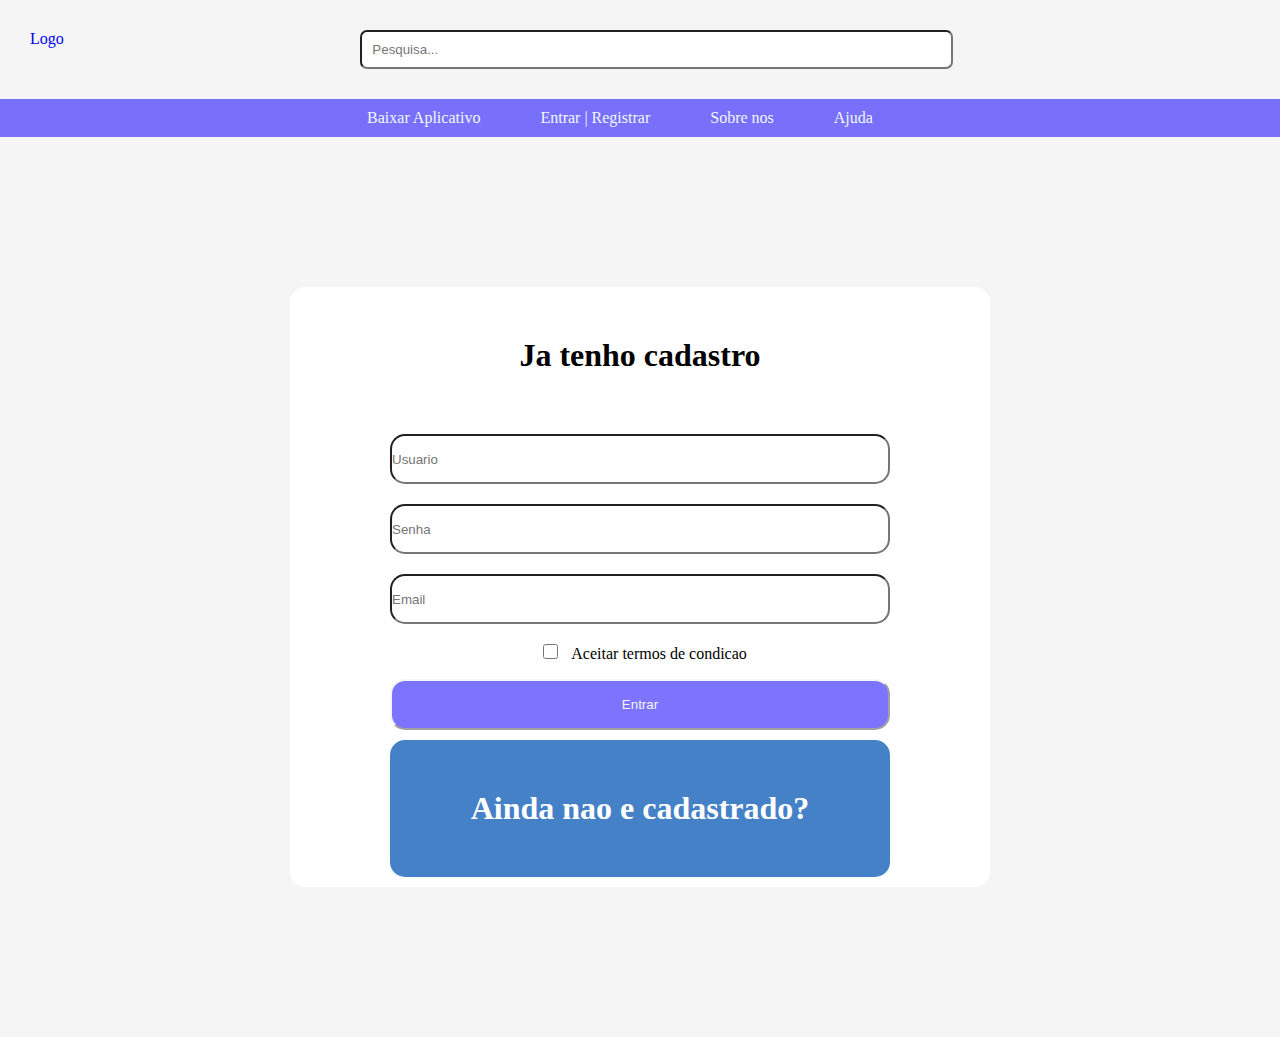
==== entrar.html @ c50a668c "first commit" ====
<!DOCTYPE html>
<html lang="en">
<head>
    <meta charset="UTF-8">
    <meta name="viewport" content="width=device-width, initial-scale=1.0">
    <title>Auto Place | Entrar</title>

    <link rel="stylesheet" href="./style.css">
</head>
<body>
    <header>
        <div class="logo-web">
            <a href="./index.html" title="Ir para pagina principal">Logo</a>
        </div>
        <form action="/buscar" method="get">
            <input type="text" name="p" class="boxsearch-header" placeholder="Pesquisa...">    
        </form>
    </header>
    <nav class="nav-top">
        <a href="">Baixar Aplicativo</a>
        <a href="./entrar.html">Entrar | Registrar</a>
        <a href="">Sobre nos</a>
        <a href="">Ajuda</a>
    </nav>
    <section class="formulario">
        <div class="form">
            <h1>Ja tenho cadastro</h1>
            <form>
                <input type="text" placeholder="Usuario">
                <input type="password" placeholder="Senha">
                <input type="email" placeholder="Email">
            </form>
            <div class="check">
                <input id="chec" type="checkbox">
                <label for="chec">Aceitar termos de condicao</label>
            </div>
            <button>
                Entrar
            </button>
            <a href="./cadastro.html"><h1>Ainda nao e cadastrado?</h1></a>
        </div>
    </section>
</body>
</html>
---- style.css ----
* {
    margin: 0;
    padding: 0;
    box-sizing: border-box;
}

body {
    background-color: whitesmoke;
}

header, footer {
    background-color: whitesmoke;
    padding: 30px;
    
}

.logo-web {
    float: left;
}

.logo-web a {
    text-decoration: none;
}

header form {
    display: flex;
    align-items: center;
    justify-content: center;
}

.boxsearch-header {
    width: 50%;
    padding: 10px;
    border-radius: 7px;
}

.boxsearch-header[type="text"]:focus {
    border-color: rgb(255, 255, 255);
    background-color: rgb(230, 229, 229);
}

input::placeholder {
    opacity: 100%;
}

.nav-top {
    display: flex;
    justify-content: center;
    background-color: rgba(17, 0, 255, 0.548);
}

.nav-top a{
    padding: 10px;
    padding-right: 50px;
    color: aliceblue;
    text-decoration: none;
}

.vitrine {
    width: 80%;
    margin: auto;
    overflow: hidden;
    padding: 10px;
    margin-top: 50px;
    margin-bottom: 50px;
    border-radius: 15px;
}

.produtos {
    display: flex;
    overflow: auto;
    gap: 15px;
}

.produto {
    flex: 0 0 auto;
    width: 300px;
    display: flex;
    flex-direction: column;
    justify-content: space-between;
    border-color: 1px solid black;
}

.produto img {
    max-width: 100%;
    height: 100%;
    border-top-left-radius: 7px;
    border-top-right-radius: 7px;
}

.produto button {
    width: 100%;
    padding: 5px;
    margin-top: 3px;
    border: 1px solid rgba(128, 128, 128, 0.089);
}

.but {
    display: flex;
    align-items: center;
    justify-content: center;
}

.formulario {
    display: flex;
    width: 100vw;
    height: 100vh;
    justify-content: center;
    align-items: center;
}

.form {
    background-color: white;
    display: flex;
    align-items: center;
    justify-content: center;
    flex-direction: column;
    width: 700px;
    height: 600px;
    border-radius: 15px;
}

.form form {
    display: flex;
    flex-direction: column;
}

.form input {
    width: 500px;
    height: 50px;
    border-radius: 15px;
    margin: 10px;
}

.form input[type="text"]:focus {
    border-color: rgb(255, 255, 255);
    background-color: rgba(187, 183, 247, 0.164);
}

.form input[type="password"]:focus {
    border-color: rgb(255, 255, 255);
    background-color: rgba(187, 183, 247, 0.164);
}

.form input[type="email"]:focus {
    border-color: rgb(255, 255, 255);
    background-color: rgba(187, 183, 247, 0.164);
}

.form input[type="tel"]:focus {
    border-color: rgb(255, 255, 255);
    background-color: rgba(187, 183, 247, 0.164);
}

.form h1 {
    margin: 50px;
}

.form a {
    display: flex;
    align-items: center;
    justify-content: center;
    margin: 10px;
    width: 500px;
    text-decoration: none;
    background-color: rgba(1, 83, 177, 0.733);
    color: rgb(255, 255, 255);
    border-radius: 15px;
}

.form button {
    width: 500px;
    height: 100px;
    border-radius: 15px;
    margin-top: 10px;
    background-color: rgba(17, 0, 255, 0.548);
    color: whitesmoke;
    border-color: whitesmoke;
}

.form button:active {
    background-color: rgba(17, 0, 255, 0.788);
    color: rgb(209, 208, 208);
}

.check input {
    width: 15px;
    height: 15px;
    
}
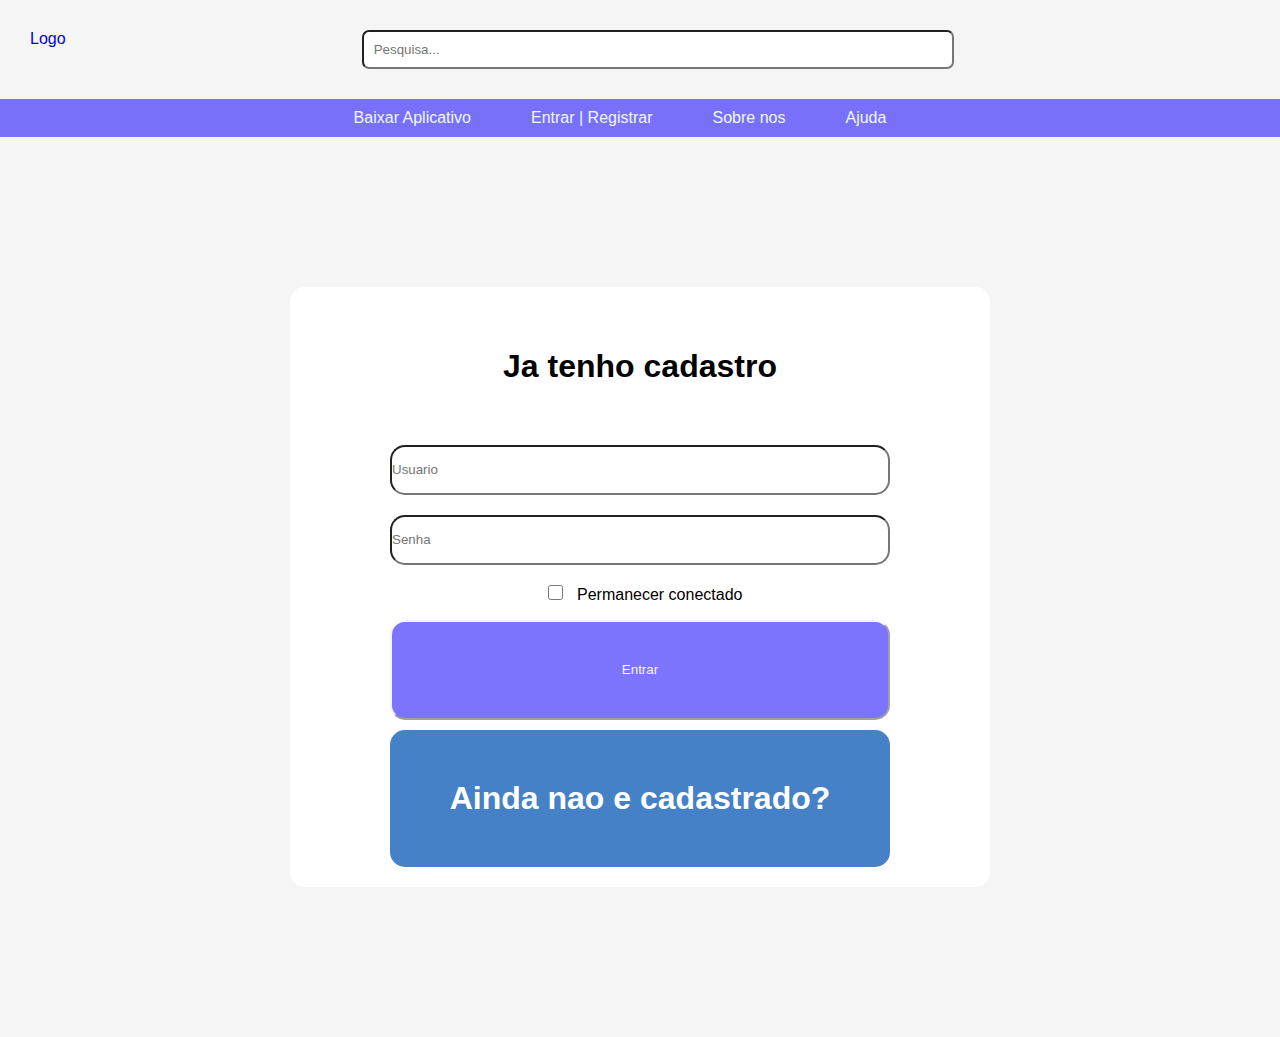
==== commit 98be9d7f: "adicionado obritaroriedade de preenchimento de campos" ====
--- a/entrar.html
+++ b/entrar.html
@@ -26,17 +26,16 @@
         <div class="form">
             <h1>Ja tenho cadastro</h1>
             <form>
-                <input type="text" placeholder="Usuario">
-                <input type="password" placeholder="Senha">
-                <input type="email" placeholder="Email">
+                <input type="text" placeholder="Usuario" required>
+                <input type="password" placeholder="Senha" required>
+                <div class="check">
+                    <input id="chec" type="checkbox">
+                    <label for="chec">Permanecer conectado</label>
+                </div>
+                <button>
+                    Entrar
+                </button>
             </form>
-            <div class="check">
-                <input id="chec" type="checkbox">
-                <label for="chec">Aceitar termos de condicao</label>
-            </div>
-            <button>
-                Entrar
-            </button>
             <a href="./cadastro.html"><h1>Ainda nao e cadastrado?</h1></a>
         </div>
     </section>
--- a/style.css
+++ b/style.css
@@ -6,6 +6,7 @@
 
 body {
     background-color: whitesmoke;
+    font-family: Arial, sans-serif;
 }
 
 header, footer {
@@ -123,6 +124,8 @@
 .form form {
     display: flex;
     flex-direction: column;
+    align-items: center;
+    justify-content: center;
 }
 
 .form input {
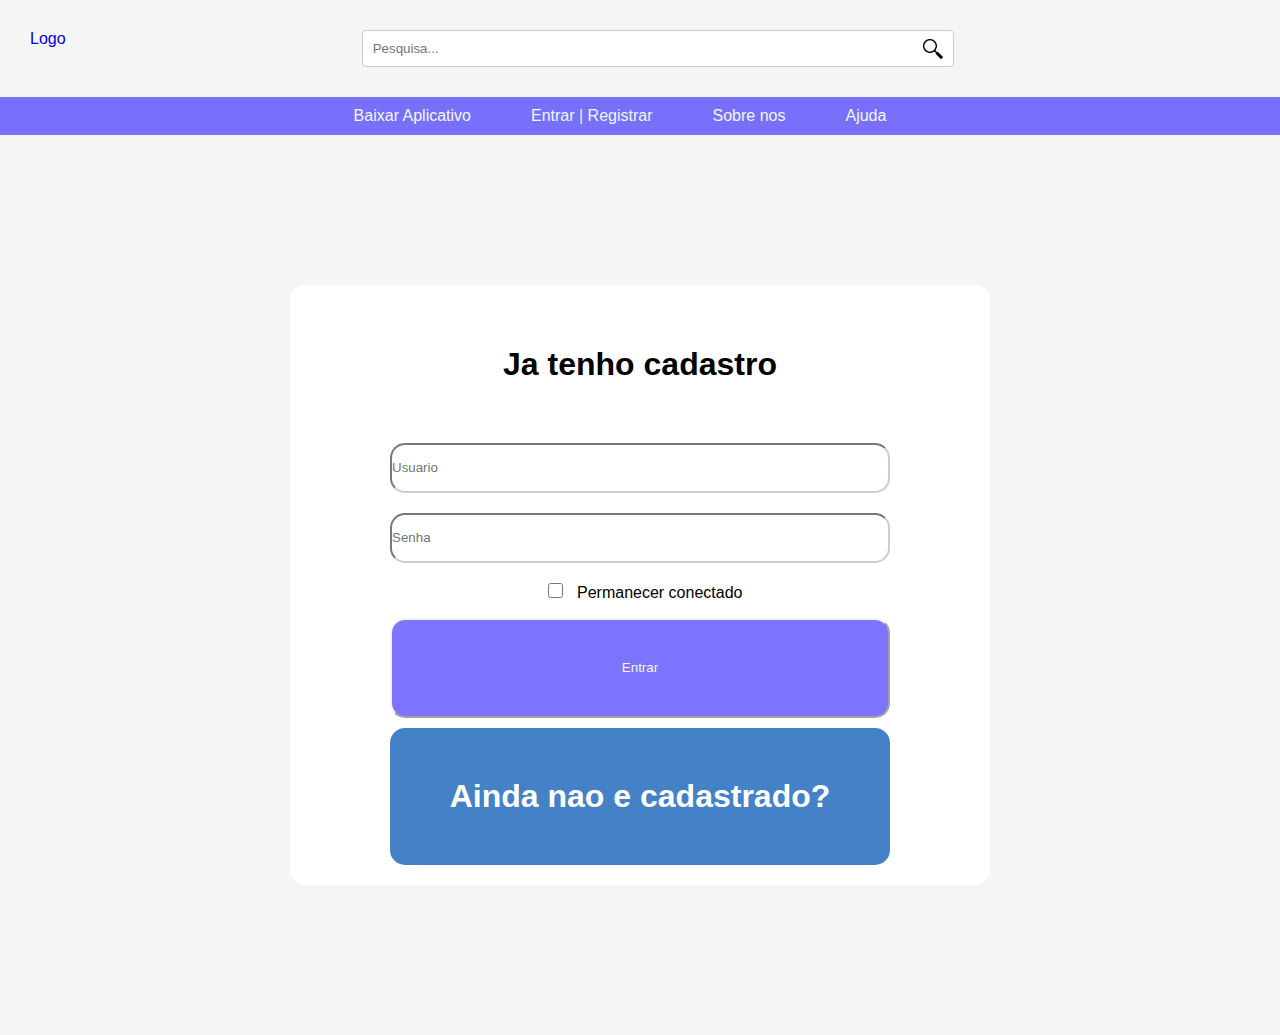
==== commit 613bf991: "pequenas alteracoes no style" ====
--- a/entrar.html
+++ b/entrar.html
@@ -39,5 +39,6 @@
             <a href="./cadastro.html"><h1>Ainda nao e cadastrado?</h1></a>
         </div>
     </section>
+    <script src="./main.js"></script>
 </body>
 </html>--- a/style.css
+++ b/style.css
@@ -29,6 +29,18 @@
     justify-content: center;
 }
 
+header form input[type="text"]{
+    background-image: url(./img/Lupa\ icon.png);
+    background-size: 20px;
+    background-position: right 10px center;
+    background-repeat: no-repeat;
+    padding: 10px 30px 10px 10px;
+    border: 1px solid #ccc;
+    border-radius: 4px;
+    outline: none;
+    cursor: pointer;
+}
+
 .boxsearch-header {
     width: 50%;
     padding: 10px;
@@ -36,8 +48,8 @@
 }
 
 .boxsearch-header[type="text"]:focus {
-    border-color: rgb(255, 255, 255);
-    background-color: rgb(230, 229, 229);
+    color: rgba(17, 0, 255, 0.548);
+    border-color: rgba(17, 0, 255, 0.548);
 }
 
 input::placeholder {
@@ -133,25 +145,22 @@
     height: 50px;
     border-radius: 15px;
     margin: 10px;
+    border-color: #ccc;
 }
 
 .form input[type="text"]:focus {
-    border-color: rgb(255, 255, 255);
     background-color: rgba(187, 183, 247, 0.164);
 }
 
 .form input[type="password"]:focus {
-    border-color: rgb(255, 255, 255);
     background-color: rgba(187, 183, 247, 0.164);
 }
 
 .form input[type="email"]:focus {
-    border-color: rgb(255, 255, 255);
     background-color: rgba(187, 183, 247, 0.164);
 }
 
 .form input[type="tel"]:focus {
-    border-color: rgb(255, 255, 255);
     background-color: rgba(187, 183, 247, 0.164);
 }
 
@@ -179,6 +188,7 @@
     background-color: rgba(17, 0, 255, 0.548);
     color: whitesmoke;
     border-color: whitesmoke;
+    cursor: pointer;
 }
 
 .form button:active {
